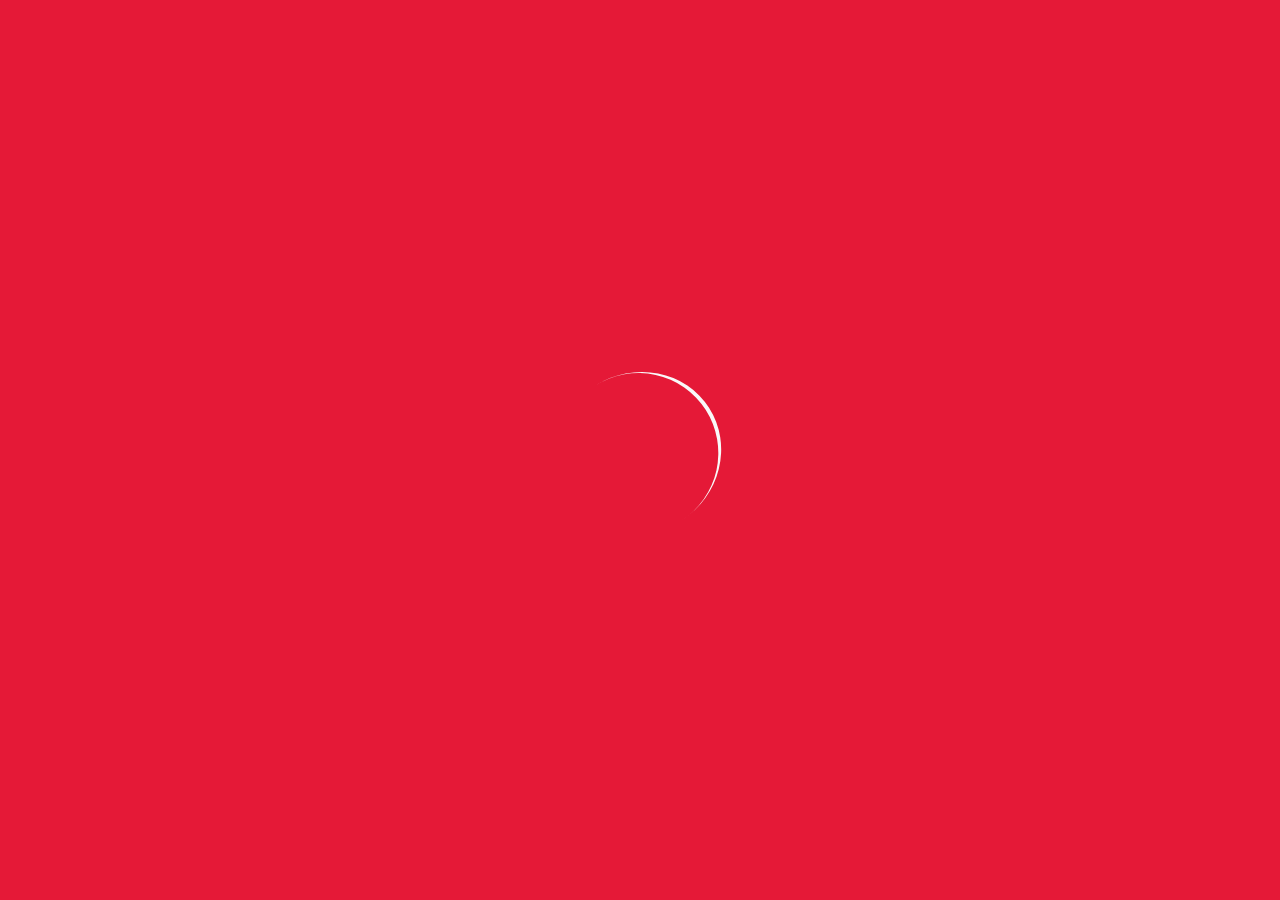
==== index.html @ 8df10746 "first commit" ====
<!DOCTYPE html>
<html lang="en">

<head>
    <meta charset="UTF-8">
    <meta http-equiv="X-UA-Compatible" content="IE=edge">
    <meta name="viewport" content="width=device-width, initial-scale=1.0">
    <title>MovieApp</title>
    <link rel="stylesheet" href="assets/fontawesome/all.min.css">
    <link rel="stylesheet" href="assets/styles/style.css">
</head>

<body>
    <div class="container">
        <div class="loader-wrapper">
            <img loading="lazy" src="assets/images/loading.svg" class="loader-inner" alt="">
        </div>
        <div id="search_container">
            <h3>Star Movie</h3>
            <input type="text" name="search" id="search" class="d-none" placeholder="Search Movie">
            <i class="fa-solid fa-magnifying-glass search_icon"></i>
            <i class="fa-solid fa-xmark search_close d-none"></i>
        </div>
        <div id="main">
            <div class="movie_item_container">
                <img loading="lazy" src="https://via.placeholder.com/164x250" alt="">
                <div class="movie_star">
                    <i class="fa-solid fa-star"></i>
                    <i class="fa-solid fa-star"></i>
                    <i class="fa-solid fa-star"></i>
                    <i class="fa-solid fa-star"></i>
                    <i class="fa-solid fa-star"></i>
                </div>
                <h3 class="movie_title">John Wick</h3>
                <div>
                    <span class="movie_box_info movie_category">Action</span>
                    <span class="box_dot">&#8226;</span>
                    <span class="movie_box_info movie_time">2hr 10m</span>
                    <span class="movie_box_info">|</span>
                    <span class="movie_box_info">PG-13</span>
                </div>
            </div>
            <div class="movie_item_container">
                <img loading="lazy" src="https://via.placeholder.com/164x250" alt="">
                <div class="movie_star">
                    <i class="fa-solid fa-star"></i>
                    <i class="fa-solid fa-star"></i>
                    <i class="fa-solid fa-star"></i>
                    <i class="fa-solid fa-star"></i>
                    <i class="fa-solid fa-star"></i>
                </div>
                <h3 class="movie_title">John Wick</h3>
                <div>
                    <span class="movie_box_info movie_category">Action</span>
                    <span class="box_dot">&#8226;</span>
                    <span class="movie_box_info movie_time">2hr 10m</span>
                    <span class="movie_box_info">|</span>
                    <span class="movie_box_info">PG-13</span>
                </div>
            </div>
            <div class="movie_item_container">
                <img loading="lazy" src="https://via.placeholder.com/164x250" alt="">
                <div class="movie_star">
                    <i class="fa-solid fa-star"></i>
                    <i class="fa-solid fa-star"></i>
                    <i class="fa-solid fa-star"></i>
                    <i class="fa-solid fa-star"></i>
                    <i class="fa-solid fa-star"></i>
                </div>
                <h3 class="movie_title">John Wick</h3>
                <div>
                    <span class="movie_box_info movie_category">Action</span>
                    <span class="box_dot">&#8226;</span>
                    <span class="movie_box_info movie_time">2hr 10m</span>
                    <span class="movie_box_info">|</span>
                    <span class="movie_box_info">PG-13</span>
                </div>
            </div>
            <div class="movie_item_container">
                <img loading="lazy" src="https://via.placeholder.com/164x250" alt="">
                <div class="movie_star">
                    <i class="fa-solid fa-star"></i>
                    <i class="fa-solid fa-star"></i>
                    <i class="fa-solid fa-star"></i>
                    <i class="fa-solid fa-star"></i>
                    <i class="fa-solid fa-star"></i>
                </div>
                <h3 class="movie_title">John Wick</h3>
                <div>
                    <span class="movie_box_info movie_category">Action</span>
                    <span class="box_dot">&#8226;</span>
                    <span class="movie_box_info movie_time">2hr 10m</span>
                    <span class="movie_box_info">|</span>
                    <span class="movie_box_info">PG-13</span>
                </div>
            </div>
            <div class="movie_item_container">
                <img loading="lazy" src="https://via.placeholder.com/164x250" alt="">
                <div class="movie_star">
                    <i class="fa-solid fa-star"></i>
                    <i class="fa-solid fa-star"></i>
                    <i class="fa-solid fa-star"></i>
                    <i class="fa-solid fa-star"></i>
                    <i class="fa-solid fa-star"></i>
                </div>
                <h3 class="movie_title">John Wick</h3>
                <div>
                    <span class="movie_box_info movie_category">Action</span>
                    <span class="box_dot">&#8226;</span>
                    <span class="movie_box_info movie_time">2hr 10m</span>
                    <span class="movie_box_info">|</span>
                    <span class="movie_box_info">PG-13</span>
                </div>
            </div>
            <div class="movie_item_container">
                <img loading="lazy" src="https://via.placeholder.com/164x250" alt="">
                <div class="movie_star">
                    <i class="fa-solid fa-star"></i>
                    <i class="fa-solid fa-star"></i>
                    <i class="fa-solid fa-star"></i>
                    <i class="fa-solid fa-star"></i>
                    <i class="fa-solid fa-star"></i>
                </div>
                <h3 class="movie_title">John Wick</h3>
                <div>
                    <span class="movie_box_info movie_category">Action</span>
                    <span class="box_dot">&#8226;</span>
                    <span class="movie_box_info movie_time">2hr 10m</span>
                    <span class="movie_box_info">|</span>
                    <span class="movie_box_info">PG-13</span>
                </div>
            </div>
        </div>

        <footer id="footer">
            <a href="#" class="d-block">
                <i class="fa-solid fa-film footer_element"></i>
            </a>
            <a href="#" class="d-block">
                <i class="fa-solid fa-ticket footer_element"></i>
            </a>
            <a href="#" class="d-block">
                <i class="fa-solid fa-bell footer_element"></i>
            </a>
            <a href="#" class="d-block">
                <i class="fa-solid fa-user footer_element"></i>
            </a>
        </footer>
    </div>
    <script src="assets/scripts/jquery-3.6.0.min.js"></script>
    <script src="assets/scripts/main.js"></script>
</body>


</html>
---- assets/styles/style.css ----
body {
    padding: 0;
    margin: 0;
    background-color: #0f1b2b;
    font-family: 'Montserrat', sans-serif;
}

h3 {
    color: #fff;
}

.loader-wrapper {
    width: 100%;
    height: 100vh;
    position: fixed;
    top: 0;
    left: 0;
    bottom: 0;
    background-color: #E51937;
    display: flex;
    justify-content: center;
    align-items: center;
    z-index: 1;
}

.container {
    padding: 10px 20px;
}

#main {
    display: grid;
    grid-template-columns: auto auto;
    grid-gap: 20px;
    width: 100%;
    margin-top: 5px;
    margin-bottom: 65px;
}

.movie_item_container {
    width: 100%;
    display: flex;
    flex-direction: column;
    justify-content: center;
}

.movie_star i {
    margin-top: 15px;
    color: #FFC045;
}

.movie_box_info {
    font-size: 12px;
    color: #fff;
    opacity: 0.5;
}

.box_dot {
    content: "\2022";
    color: #fff;
    opacity: 0.5;
}

#footer {
    width: 100%;
    height: 60px;
    position: fixed;
    bottom: 0;
    background-color: red;
    display: flex;
    justify-content: space-around;
    align-items: center;
    background-color: #0f1b2b;
    box-shadow: 1px -2px 7px -1px #000000;
    left: 0;
}

.footer_element {
    font-size: 24px;
    color: #fff;
    opacity: 0.5;
}

.footer_element:focus {
    color: red;
}

.d-block {
    display: block;
}
.d-none {
    visibility: hidden;
}
#search_container {
    display: flex;
    justify-content: space-between;
    align-items: center;
    position: relative;
}

#search {
    width: 101%;
    height: 70px;
    position: absolute;
    left: 0;
    right: 0;
    background-color: #0f1b2b;
    border:none;
    border-radius: 10px;
    color: #E51937;
    font-size: 20px;
}
#search:focus {
    outline: none;
}
#search::placeholder {
    font-size: 20px;
    color: #fff;
    padding-left: 4px;
}
.search_icon {
    font-size: 20px;
    color: #fff;
}
.search_close {
    color: #fff;
    font-size: 30px;
    position: absolute;
    right: 0;
}

/* DETAIL  */
#detail_main {
    display: flex;
    justify-content: center;
    padding: 0!important;
    position: relative;
}
.bottom_banner {
    position: absolute;
    left: 115px;
    top: 145px;
}
.w-100 {
    width: 100%;
}
.detail_movie_info {
    text-align: center;
    margin-top: 132px;
}
#detail_rating {
    display: flex;
    flex-direction: row;
    justify-content: center;
    align-items: center;
    margin-top: 20px;
}
#detail_rating h3 {
    margin: 0;
}
#detail_rating i {
    margin-left: 10px;
    color: #FFC045;
}

.main_bottom {
    padding: 20px 18px;
}
.summary_paragraph {
    color: #fff;
}
.summary {
    height: 120px;
    overflow: hidden;
}
.show_more {
    color: #47CFFF;
}
.not_read {
    display: none;
    color: #47CFFF;
}
.detail_slider_photo {
    overflow: hidden;
    margin-top: 20px;
}
.movie_photo_slider_item {
    margin-right: 10px;
    border-radius: 6px;
}
.blogs_about_film {
    display: flex;
    justify-content: space-between;
    margin-top: 20px;
}
.blog_item {
    display: flex;
    flex-direction: column;
    margin-right: 10px;
}

.blog_item span {
    color: #fff;
    margin-top: 10px;
    opacity: 0.5;
    font-size: 12px;
}
.blog_item_image {
    border-radius: 10px;
}
.detail_back_button {
    color: #fff;
    position: absolute;
    left: 20px;
    top: 20px;
    font-size: 35px;
}
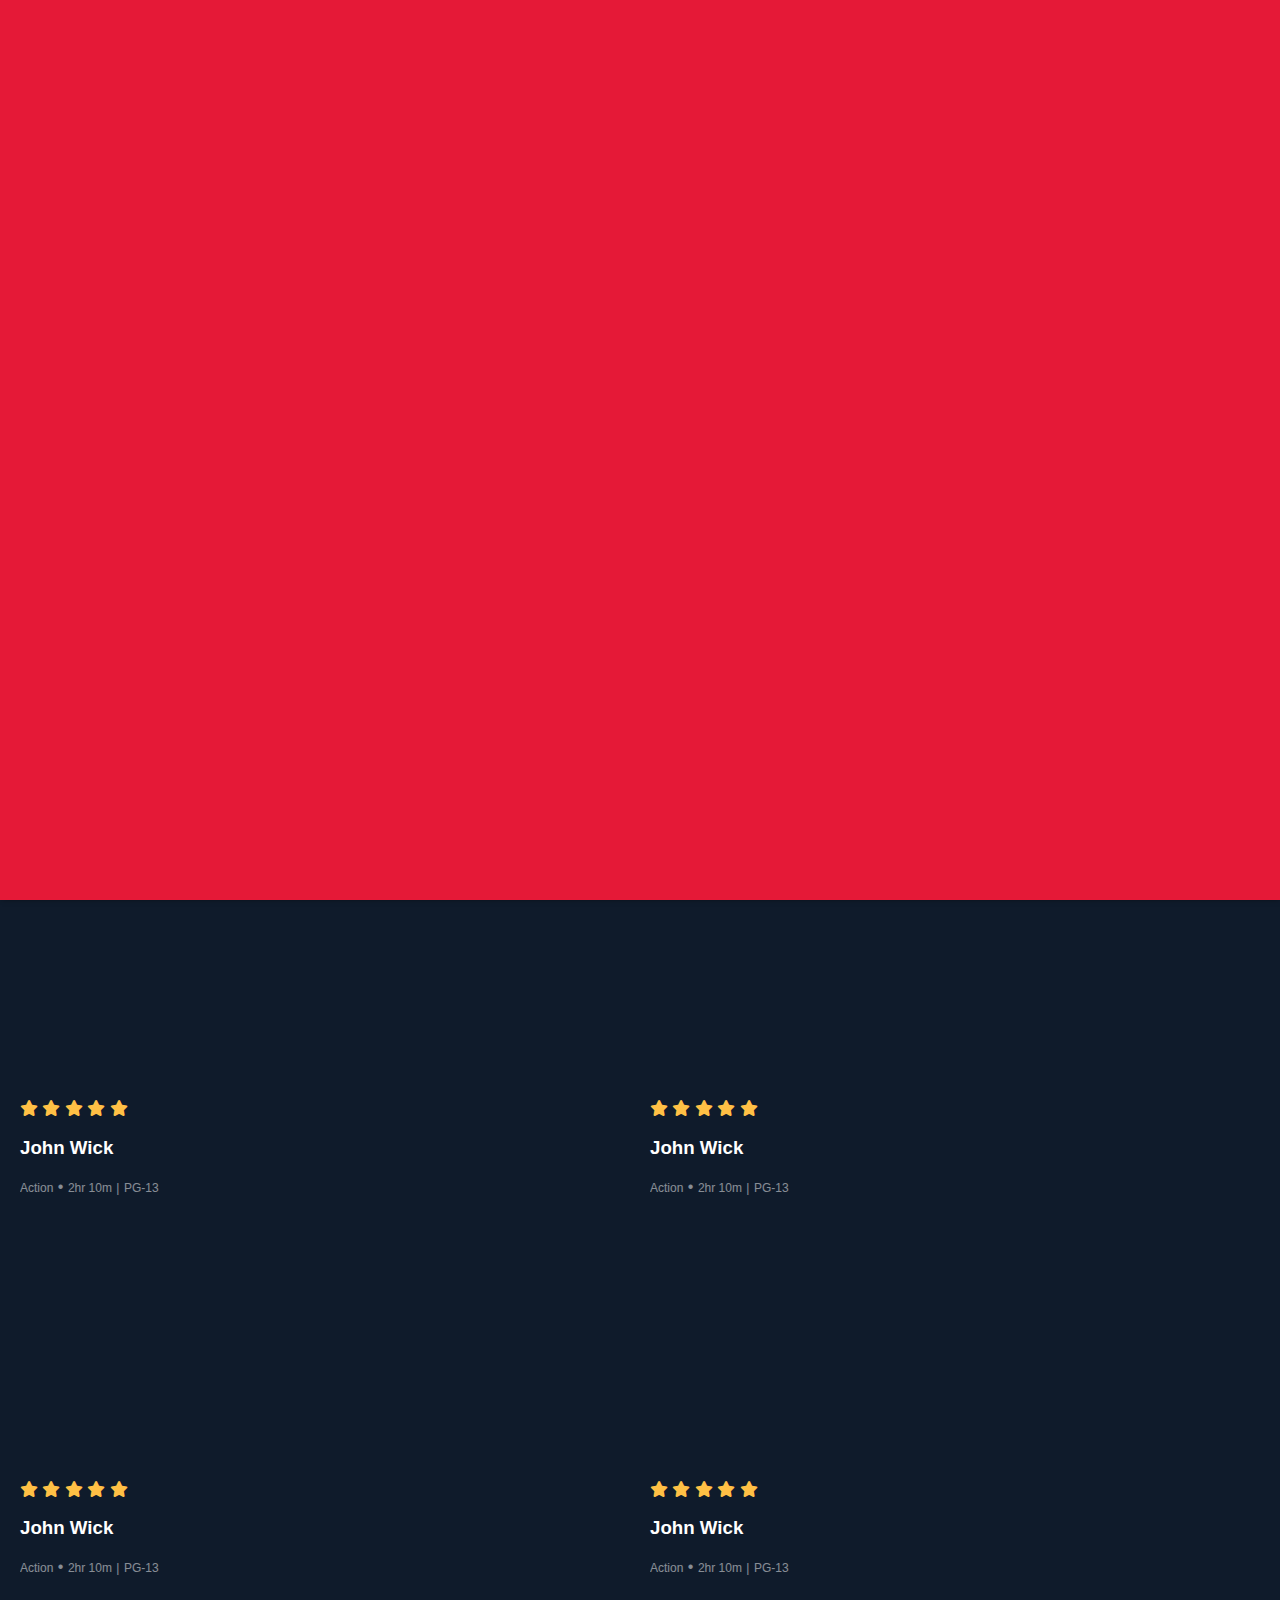
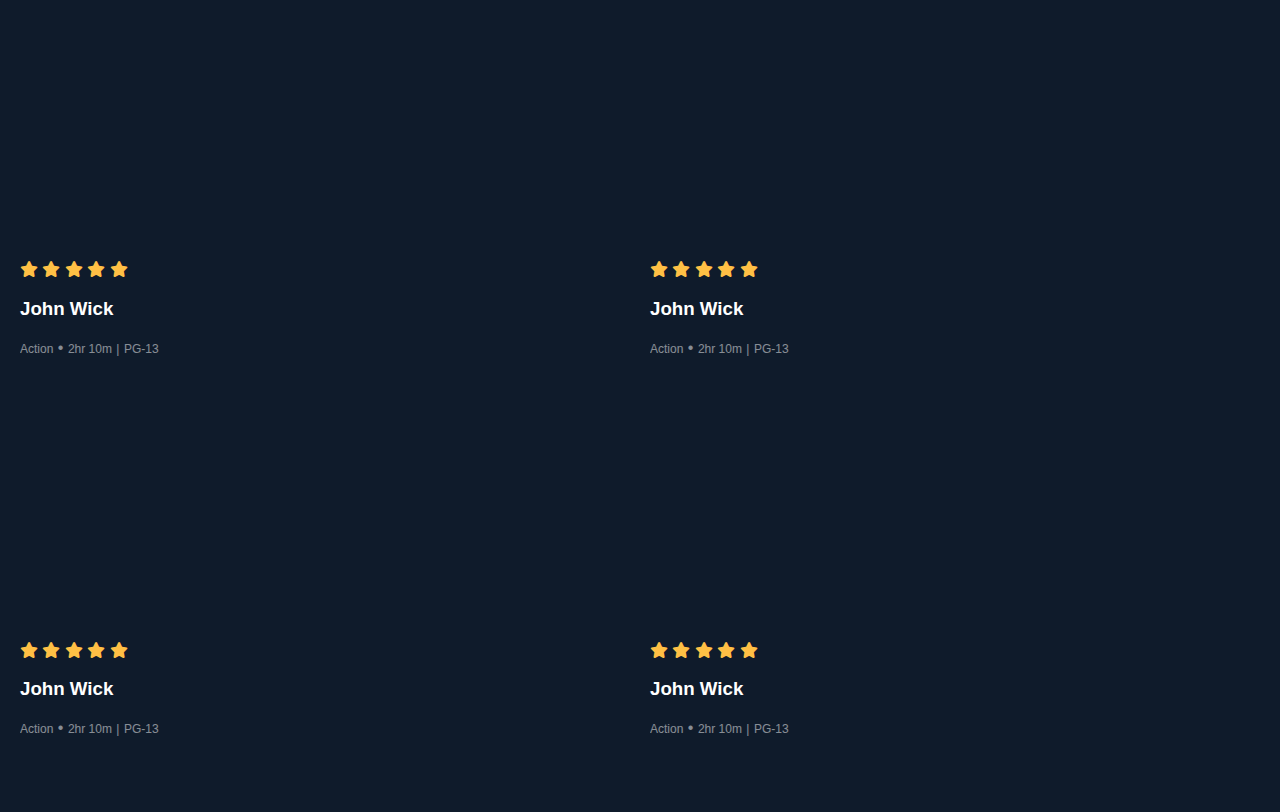
==== commit f1c24b62: "LazyLoad" ====
--- a/index.html
+++ b/index.html
@@ -13,7 +13,7 @@
 <body>
     <div class="container">
         <div class="loader-wrapper">
-            <img loading="lazy" src="assets/images/loading.svg" class="loader-inner" alt="">
+            <img data-src="assets/images/loading.svg" class="loader-inner" alt="">
         </div>
         <div id="search_container">
             <h3>Star Movie</h3>
@@ -23,97 +23,205 @@
         </div>
         <div id="main">
             <div class="movie_item_container">
-                <img loading="lazy" src="https://via.placeholder.com/164x250" alt="">
-                <div class="movie_star">
-                    <i class="fa-solid fa-star"></i>
-                    <i class="fa-solid fa-star"></i>
-                    <i class="fa-solid fa-star"></i>
-                    <i class="fa-solid fa-star"></i>
-                    <i class="fa-solid fa-star"></i>
-                </div>
-                <h3 class="movie_title">John Wick</h3>
-                <div>
-                    <span class="movie_box_info movie_category">Action</span>
-                    <span class="box_dot">&#8226;</span>
-                    <span class="movie_box_info movie_time">2hr 10m</span>
-                    <span class="movie_box_info">|</span>
-                    <span class="movie_box_info">PG-13</span>
-                </div>
-            </div>
-            <div class="movie_item_container">
-                <img loading="lazy" src="https://via.placeholder.com/164x250" alt="">
-                <div class="movie_star">
-                    <i class="fa-solid fa-star"></i>
-                    <i class="fa-solid fa-star"></i>
-                    <i class="fa-solid fa-star"></i>
-                    <i class="fa-solid fa-star"></i>
-                    <i class="fa-solid fa-star"></i>
-                </div>
-                <h3 class="movie_title">John Wick</h3>
-                <div>
-                    <span class="movie_box_info movie_category">Action</span>
-                    <span class="box_dot">&#8226;</span>
-                    <span class="movie_box_info movie_time">2hr 10m</span>
-                    <span class="movie_box_info">|</span>
-                    <span class="movie_box_info">PG-13</span>
-                </div>
-            </div>
-            <div class="movie_item_container">
-                <img loading="lazy" src="https://via.placeholder.com/164x250" alt="">
-                <div class="movie_star">
-                    <i class="fa-solid fa-star"></i>
-                    <i class="fa-solid fa-star"></i>
-                    <i class="fa-solid fa-star"></i>
-                    <i class="fa-solid fa-star"></i>
-                    <i class="fa-solid fa-star"></i>
-                </div>
-                <h3 class="movie_title">John Wick</h3>
-                <div>
-                    <span class="movie_box_info movie_category">Action</span>
-                    <span class="box_dot">&#8226;</span>
-                    <span class="movie_box_info movie_time">2hr 10m</span>
-                    <span class="movie_box_info">|</span>
-                    <span class="movie_box_info">PG-13</span>
-                </div>
-            </div>
-            <div class="movie_item_container">
-                <img loading="lazy" src="https://via.placeholder.com/164x250" alt="">
-                <div class="movie_star">
-                    <i class="fa-solid fa-star"></i>
-                    <i class="fa-solid fa-star"></i>
-                    <i class="fa-solid fa-star"></i>
-                    <i class="fa-solid fa-star"></i>
-                    <i class="fa-solid fa-star"></i>
-                </div>
-                <h3 class="movie_title">John Wick</h3>
-                <div>
-                    <span class="movie_box_info movie_category">Action</span>
-                    <span class="box_dot">&#8226;</span>
-                    <span class="movie_box_info movie_time">2hr 10m</span>
-                    <span class="movie_box_info">|</span>
-                    <span class="movie_box_info">PG-13</span>
-                </div>
-            </div>
-            <div class="movie_item_container">
-                <img loading="lazy" src="https://via.placeholder.com/164x250" alt="">
-                <div class="movie_star">
-                    <i class="fa-solid fa-star"></i>
-                    <i class="fa-solid fa-star"></i>
-                    <i class="fa-solid fa-star"></i>
-                    <i class="fa-solid fa-star"></i>
-                    <i class="fa-solid fa-star"></i>
-                </div>
-                <h3 class="movie_title">John Wick</h3>
-                <div>
-                    <span class="movie_box_info movie_category">Action</span>
-                    <span class="box_dot">&#8226;</span>
-                    <span class="movie_box_info movie_time">2hr 10m</span>
-                    <span class="movie_box_info">|</span>
-                    <span class="movie_box_info">PG-13</span>
-                </div>
-            </div>
-            <div class="movie_item_container">
-                <img loading="lazy" src="https://via.placeholder.com/164x250" alt="">
+                <img data-src="https://via.placeholder.com/164x250/fpff13" class="lazy main_moive_photo" alt="">
+                <div class="movie_star">
+                    <i class="fa-solid fa-star"></i>
+                    <i class="fa-solid fa-star"></i>
+                    <i class="fa-solid fa-star"></i>
+                    <i class="fa-solid fa-star"></i>
+                    <i class="fa-solid fa-star"></i>
+                </div>
+                <h3 class="movie_title">John Wick</h3>
+                <div>
+                    <span class="movie_box_info movie_category">Action</span>
+                    <span class="box_dot">&#8226;</span>
+                    <span class="movie_box_info movie_time">2hr 10m</span>
+                    <span class="movie_box_info">|</span>
+                    <span class="movie_box_info">PG-13</span>
+                </div>
+            </div>
+            <div class="movie_item_container">
+                <img data-src="https://via.placeholder.com/164x250/fcff33" class="lazy main_moive_photo" alt="">
+                <div class="movie_star">
+                    <i class="fa-solid fa-star"></i>
+                    <i class="fa-solid fa-star"></i>
+                    <i class="fa-solid fa-star"></i>
+                    <i class="fa-solid fa-star"></i>
+                    <i class="fa-solid fa-star"></i>
+                </div>
+                <h3 class="movie_title">John Wick</h3>
+                <div>
+                    <span class="movie_box_info movie_category">Action</span>
+                    <span class="box_dot">&#8226;</span>
+                    <span class="movie_box_info movie_time">2hr 10m</span>
+                    <span class="movie_box_info">|</span>
+                    <span class="movie_box_info">PG-13</span>
+                </div>
+            </div>
+            <div class="movie_item_container">
+                <img data-src="https://via.placeholder.com/164x250/ffbf43" class="lazy main_moive_photo" alt="">
+                <div class="movie_star">
+                    <i class="fa-solid fa-star"></i>
+                    <i class="fa-solid fa-star"></i>
+                    <i class="fa-solid fa-star"></i>
+                    <i class="fa-solid fa-star"></i>
+                    <i class="fa-solid fa-star"></i>
+                </div>
+                <h3 class="movie_title">John Wick</h3>
+                <div>
+                    <span class="movie_box_info movie_category">Action</span>
+                    <span class="box_dot">&#8226;</span>
+                    <span class="movie_box_info movie_time">2hr 10m</span>
+                    <span class="movie_box_info">|</span>
+                    <span class="movie_box_info">PG-13</span>
+                </div>
+            </div>
+            <div class="movie_item_container">
+                <img data-src="https://via.placeholder.com/164x250/fsff63" class="lazy main_moive_photo" alt="">
+                <div class="movie_star">
+                    <i class="fa-solid fa-star"></i>
+                    <i class="fa-solid fa-star"></i>
+                    <i class="fa-solid fa-star"></i>
+                    <i class="fa-solid fa-star"></i>
+                    <i class="fa-solid fa-star"></i>
+                </div>
+                <h3 class="movie_title">John Wick</h3>
+                <div>
+                    <span class="movie_box_info movie_category">Action</span>
+                    <span class="box_dot">&#8226;</span>
+                    <span class="movie_box_info movie_time">2hr 10m</span>
+                    <span class="movie_box_info">|</span>
+                    <span class="movie_box_info">PG-13</span>
+                </div>
+            </div>
+            <div class="movie_item_container">
+                <img data-src="https://via.placeholder.com/164x250/ffgf83" class="lazy main_moive_photo" alt="">
+                <div class="movie_star">
+                    <i class="fa-solid fa-star"></i>
+                    <i class="fa-solid fa-star"></i>
+                    <i class="fa-solid fa-star"></i>
+                    <i class="fa-solid fa-star"></i>
+                    <i class="fa-solid fa-star"></i>
+                </div>
+                <h3 class="movie_title">John Wick</h3>
+                <div>
+                    <span class="movie_box_info movie_category">Action</span>
+                    <span class="box_dot">&#8226;</span>
+                    <span class="movie_box_info movie_time">2hr 10m</span>
+                    <span class="movie_box_info">|</span>
+                    <span class="movie_box_info">PG-13</span>
+                </div>
+            </div>
+            <div class="movie_item_container">
+                <img data-src="https://via.placeholder.com/164x250/ffnc53" class="lazy main_moive_photo" alt="">
+                <div class="movie_star">
+                    <i class="fa-solid fa-star"></i>
+                    <i class="fa-solid fa-star"></i>
+                    <i class="fa-solid fa-star"></i>
+                    <i class="fa-solid fa-star"></i>
+                    <i class="fa-solid fa-star"></i>
+                </div>
+                <h3 class="movie_title">John Wick</h3>
+                <div>
+                    <span class="movie_box_info movie_category">Action</span>
+                    <span class="box_dot">&#8226;</span>
+                    <span class="movie_box_info movie_time">2hr 10m</span>
+                    <span class="movie_box_info">|</span>
+                    <span class="movie_box_info">PG-13</span>
+                </div>
+            </div>
+            <div class="movie_item_container">
+                <img data-src="https://via.placeholder.com/164x250/ffkn53" class="lazy main_moive_photo" alt="">
+                <div class="movie_star">
+                    <i class="fa-solid fa-star"></i>
+                    <i class="fa-solid fa-star"></i>
+                    <i class="fa-solid fa-star"></i>
+                    <i class="fa-solid fa-star"></i>
+                    <i class="fa-solid fa-star"></i>
+                </div>
+                <h3 class="movie_title">John Wick</h3>
+                <div>
+                    <span class="movie_box_info movie_category">Action</span>
+                    <span class="box_dot">&#8226;</span>
+                    <span class="movie_box_info movie_time">2hr 10m</span>
+                    <span class="movie_box_info">|</span>
+                    <span class="movie_box_info">PG-13</span>
+                </div>
+            </div>
+            <div class="movie_item_container">
+                <img data-src="https://via.placeholder.com/164x250/ffsw53" class="lazy main_moive_photo" alt="">
+                <div class="movie_star">
+                    <i class="fa-solid fa-star"></i>
+                    <i class="fa-solid fa-star"></i>
+                    <i class="fa-solid fa-star"></i>
+                    <i class="fa-solid fa-star"></i>
+                    <i class="fa-solid fa-star"></i>
+                </div>
+                <h3 class="movie_title">John Wick</h3>
+                <div>
+                    <span class="movie_box_info movie_category">Action</span>
+                    <span class="box_dot">&#8226;</span>
+                    <span class="movie_box_info movie_time">2hr 10m</span>
+                    <span class="movie_box_info">|</span>
+                    <span class="movie_box_info">PG-13</span>
+                </div>
+            </div>
+            <div class="movie_item_container">
+                <img data-src="https://via.placeholder.com/164x250/ffsd53" class="lazy main_moive_photo" alt="">
+                <div class="movie_star">
+                    <i class="fa-solid fa-star"></i>
+                    <i class="fa-solid fa-star"></i>
+                    <i class="fa-solid fa-star"></i>
+                    <i class="fa-solid fa-star"></i>
+                    <i class="fa-solid fa-star"></i>
+                </div>
+                <h3 class="movie_title">John Wick</h3>
+                <div>
+                    <span class="movie_box_info movie_category">Action</span>
+                    <span class="box_dot">&#8226;</span>
+                    <span class="movie_box_info movie_time">2hr 10m</span>
+                    <span class="movie_box_info">|</span>
+                    <span class="movie_box_info">PG-13</span>
+                </div>
+            </div>
+            <div class="movie_item_container">
+                <img data-src="https://via.placeholder.com/164x250/ffpn55" class="lazy main_moive_photo" alt="">
+                <div class="movie_star">
+                    <i class="fa-solid fa-star"></i>
+                    <i class="fa-solid fa-star"></i>
+                    <i class="fa-solid fa-star"></i>
+                    <i class="fa-solid fa-star"></i>
+                    <i class="fa-solid fa-star"></i>
+                </div>
+                <h3 class="movie_title">John Wick</h3>
+                <div>
+                    <span class="movie_box_info movie_category">Action</span>
+                    <span class="box_dot">&#8226;</span>
+                    <span class="movie_box_info movie_time">2hr 10m</span>
+                    <span class="movie_box_info">|</span>
+                    <span class="movie_box_info">PG-13</span>
+                </div>
+            </div>
+            <div class="movie_item_container">
+                <img data-src="https://via.placeholder.com/164x250/ffty53" class="lazy main_moive_photo" alt="">
+                <div class="movie_star">
+                    <i class="fa-solid fa-star"></i>
+                    <i class="fa-solid fa-star"></i>
+                    <i class="fa-solid fa-star"></i>
+                    <i class="fa-solid fa-star"></i>
+                    <i class="fa-solid fa-star"></i>
+                </div>
+                <h3 class="movie_title">John Wick</h3>
+                <div>
+                    <span class="movie_box_info movie_category">Action</span>
+                    <span class="box_dot">&#8226;</span>
+                    <span class="movie_box_info movie_time">2hr 10m</span>
+                    <span class="movie_box_info">|</span>
+                    <span class="movie_box_info">PG-13</span>
+                </div>
+            </div>
+            <div class="movie_item_container">
+                <img data-src="https://via.placeholder.com/164x250/ffkp53" class="lazy main_moive_photo" alt="">
                 <div class="movie_star">
                     <i class="fa-solid fa-star"></i>
                     <i class="fa-solid fa-star"></i>
@@ -148,6 +256,7 @@
         </footer>
     </div>
     <script src="assets/scripts/jquery-3.6.0.min.js"></script>
+    <script src="assets/scripts/jquery.lazy.min.js"></script>
     <script src="assets/scripts/main.js"></script>
 </body>
 
--- a/assets/styles/style.css
+++ b/assets/styles/style.css
@@ -139,6 +139,8 @@
     position: absolute;
     left: 115px;
     top: 145px;
+    width: 164px;
+    height: 250px;
 }
 .w-100 {
     width: 100%;
@@ -184,6 +186,8 @@
     margin-top: 20px;
 }
 .movie_photo_slider_item {
+    width: 104px;
+    height: 72px;
     margin-right: 10px;
     border-radius: 6px;
 }
@@ -205,6 +209,8 @@
     font-size: 12px;
 }
 .blog_item_image {
+    width: 165px;
+    height: 250px;
     border-radius: 10px;
 }
 .detail_back_button {
@@ -213,4 +219,8 @@
     left: 20px;
     top: 20px;
     font-size: 35px;
-}+}
+.main_moive_photo {
+    width: 164px;
+    height: 250px;
+}
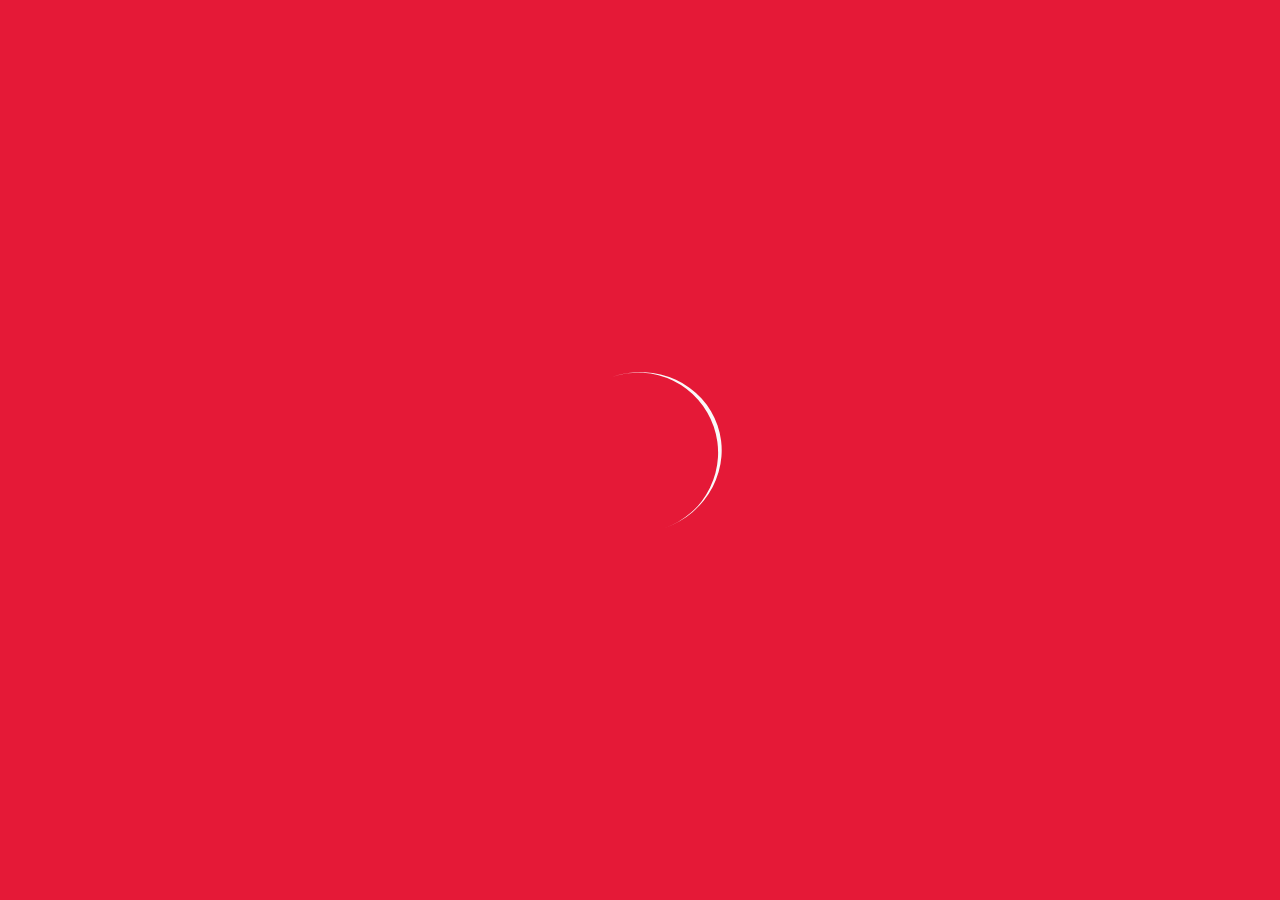
==== commit 31191ddb: "Get data & create detail" ====
--- a/index.html
+++ b/index.html
@@ -13,231 +13,16 @@
 <body>
     <div class="container">
         <div class="loader-wrapper">
-            <img data-src="assets/images/loading.svg" class="loader-inner" alt="">
+            <img src="assets/images/loading.svg" class="loader-inner" alt="">
         </div>
         <div id="search_container">
             <h3>Star Movie</h3>
-            <input type="text" name="search" id="search" class="d-none" placeholder="Search Movie">
+            <input type="text" name="search" id="search" class="d-none" placeholder="Search Movie" value="star wars">
             <i class="fa-solid fa-magnifying-glass search_icon"></i>
             <i class="fa-solid fa-xmark search_close d-none"></i>
         </div>
+        <h3 class="dont_title">Please Search Movie!</h3>
         <div id="main">
-            <div class="movie_item_container">
-                <img data-src="https://via.placeholder.com/164x250/fpff13" class="lazy main_moive_photo" alt="">
-                <div class="movie_star">
-                    <i class="fa-solid fa-star"></i>
-                    <i class="fa-solid fa-star"></i>
-                    <i class="fa-solid fa-star"></i>
-                    <i class="fa-solid fa-star"></i>
-                    <i class="fa-solid fa-star"></i>
-                </div>
-                <h3 class="movie_title">John Wick</h3>
-                <div>
-                    <span class="movie_box_info movie_category">Action</span>
-                    <span class="box_dot">&#8226;</span>
-                    <span class="movie_box_info movie_time">2hr 10m</span>
-                    <span class="movie_box_info">|</span>
-                    <span class="movie_box_info">PG-13</span>
-                </div>
-            </div>
-            <div class="movie_item_container">
-                <img data-src="https://via.placeholder.com/164x250/fcff33" class="lazy main_moive_photo" alt="">
-                <div class="movie_star">
-                    <i class="fa-solid fa-star"></i>
-                    <i class="fa-solid fa-star"></i>
-                    <i class="fa-solid fa-star"></i>
-                    <i class="fa-solid fa-star"></i>
-                    <i class="fa-solid fa-star"></i>
-                </div>
-                <h3 class="movie_title">John Wick</h3>
-                <div>
-                    <span class="movie_box_info movie_category">Action</span>
-                    <span class="box_dot">&#8226;</span>
-                    <span class="movie_box_info movie_time">2hr 10m</span>
-                    <span class="movie_box_info">|</span>
-                    <span class="movie_box_info">PG-13</span>
-                </div>
-            </div>
-            <div class="movie_item_container">
-                <img data-src="https://via.placeholder.com/164x250/ffbf43" class="lazy main_moive_photo" alt="">
-                <div class="movie_star">
-                    <i class="fa-solid fa-star"></i>
-                    <i class="fa-solid fa-star"></i>
-                    <i class="fa-solid fa-star"></i>
-                    <i class="fa-solid fa-star"></i>
-                    <i class="fa-solid fa-star"></i>
-                </div>
-                <h3 class="movie_title">John Wick</h3>
-                <div>
-                    <span class="movie_box_info movie_category">Action</span>
-                    <span class="box_dot">&#8226;</span>
-                    <span class="movie_box_info movie_time">2hr 10m</span>
-                    <span class="movie_box_info">|</span>
-                    <span class="movie_box_info">PG-13</span>
-                </div>
-            </div>
-            <div class="movie_item_container">
-                <img data-src="https://via.placeholder.com/164x250/fsff63" class="lazy main_moive_photo" alt="">
-                <div class="movie_star">
-                    <i class="fa-solid fa-star"></i>
-                    <i class="fa-solid fa-star"></i>
-                    <i class="fa-solid fa-star"></i>
-                    <i class="fa-solid fa-star"></i>
-                    <i class="fa-solid fa-star"></i>
-                </div>
-                <h3 class="movie_title">John Wick</h3>
-                <div>
-                    <span class="movie_box_info movie_category">Action</span>
-                    <span class="box_dot">&#8226;</span>
-                    <span class="movie_box_info movie_time">2hr 10m</span>
-                    <span class="movie_box_info">|</span>
-                    <span class="movie_box_info">PG-13</span>
-                </div>
-            </div>
-            <div class="movie_item_container">
-                <img data-src="https://via.placeholder.com/164x250/ffgf83" class="lazy main_moive_photo" alt="">
-                <div class="movie_star">
-                    <i class="fa-solid fa-star"></i>
-                    <i class="fa-solid fa-star"></i>
-                    <i class="fa-solid fa-star"></i>
-                    <i class="fa-solid fa-star"></i>
-                    <i class="fa-solid fa-star"></i>
-                </div>
-                <h3 class="movie_title">John Wick</h3>
-                <div>
-                    <span class="movie_box_info movie_category">Action</span>
-                    <span class="box_dot">&#8226;</span>
-                    <span class="movie_box_info movie_time">2hr 10m</span>
-                    <span class="movie_box_info">|</span>
-                    <span class="movie_box_info">PG-13</span>
-                </div>
-            </div>
-            <div class="movie_item_container">
-                <img data-src="https://via.placeholder.com/164x250/ffnc53" class="lazy main_moive_photo" alt="">
-                <div class="movie_star">
-                    <i class="fa-solid fa-star"></i>
-                    <i class="fa-solid fa-star"></i>
-                    <i class="fa-solid fa-star"></i>
-                    <i class="fa-solid fa-star"></i>
-                    <i class="fa-solid fa-star"></i>
-                </div>
-                <h3 class="movie_title">John Wick</h3>
-                <div>
-                    <span class="movie_box_info movie_category">Action</span>
-                    <span class="box_dot">&#8226;</span>
-                    <span class="movie_box_info movie_time">2hr 10m</span>
-                    <span class="movie_box_info">|</span>
-                    <span class="movie_box_info">PG-13</span>
-                </div>
-            </div>
-            <div class="movie_item_container">
-                <img data-src="https://via.placeholder.com/164x250/ffkn53" class="lazy main_moive_photo" alt="">
-                <div class="movie_star">
-                    <i class="fa-solid fa-star"></i>
-                    <i class="fa-solid fa-star"></i>
-                    <i class="fa-solid fa-star"></i>
-                    <i class="fa-solid fa-star"></i>
-                    <i class="fa-solid fa-star"></i>
-                </div>
-                <h3 class="movie_title">John Wick</h3>
-                <div>
-                    <span class="movie_box_info movie_category">Action</span>
-                    <span class="box_dot">&#8226;</span>
-                    <span class="movie_box_info movie_time">2hr 10m</span>
-                    <span class="movie_box_info">|</span>
-                    <span class="movie_box_info">PG-13</span>
-                </div>
-            </div>
-            <div class="movie_item_container">
-                <img data-src="https://via.placeholder.com/164x250/ffsw53" class="lazy main_moive_photo" alt="">
-                <div class="movie_star">
-                    <i class="fa-solid fa-star"></i>
-                    <i class="fa-solid fa-star"></i>
-                    <i class="fa-solid fa-star"></i>
-                    <i class="fa-solid fa-star"></i>
-                    <i class="fa-solid fa-star"></i>
-                </div>
-                <h3 class="movie_title">John Wick</h3>
-                <div>
-                    <span class="movie_box_info movie_category">Action</span>
-                    <span class="box_dot">&#8226;</span>
-                    <span class="movie_box_info movie_time">2hr 10m</span>
-                    <span class="movie_box_info">|</span>
-                    <span class="movie_box_info">PG-13</span>
-                </div>
-            </div>
-            <div class="movie_item_container">
-                <img data-src="https://via.placeholder.com/164x250/ffsd53" class="lazy main_moive_photo" alt="">
-                <div class="movie_star">
-                    <i class="fa-solid fa-star"></i>
-                    <i class="fa-solid fa-star"></i>
-                    <i class="fa-solid fa-star"></i>
-                    <i class="fa-solid fa-star"></i>
-                    <i class="fa-solid fa-star"></i>
-                </div>
-                <h3 class="movie_title">John Wick</h3>
-                <div>
-                    <span class="movie_box_info movie_category">Action</span>
-                    <span class="box_dot">&#8226;</span>
-                    <span class="movie_box_info movie_time">2hr 10m</span>
-                    <span class="movie_box_info">|</span>
-                    <span class="movie_box_info">PG-13</span>
-                </div>
-            </div>
-            <div class="movie_item_container">
-                <img data-src="https://via.placeholder.com/164x250/ffpn55" class="lazy main_moive_photo" alt="">
-                <div class="movie_star">
-                    <i class="fa-solid fa-star"></i>
-                    <i class="fa-solid fa-star"></i>
-                    <i class="fa-solid fa-star"></i>
-                    <i class="fa-solid fa-star"></i>
-                    <i class="fa-solid fa-star"></i>
-                </div>
-                <h3 class="movie_title">John Wick</h3>
-                <div>
-                    <span class="movie_box_info movie_category">Action</span>
-                    <span class="box_dot">&#8226;</span>
-                    <span class="movie_box_info movie_time">2hr 10m</span>
-                    <span class="movie_box_info">|</span>
-                    <span class="movie_box_info">PG-13</span>
-                </div>
-            </div>
-            <div class="movie_item_container">
-                <img data-src="https://via.placeholder.com/164x250/ffty53" class="lazy main_moive_photo" alt="">
-                <div class="movie_star">
-                    <i class="fa-solid fa-star"></i>
-                    <i class="fa-solid fa-star"></i>
-                    <i class="fa-solid fa-star"></i>
-                    <i class="fa-solid fa-star"></i>
-                    <i class="fa-solid fa-star"></i>
-                </div>
-                <h3 class="movie_title">John Wick</h3>
-                <div>
-                    <span class="movie_box_info movie_category">Action</span>
-                    <span class="box_dot">&#8226;</span>
-                    <span class="movie_box_info movie_time">2hr 10m</span>
-                    <span class="movie_box_info">|</span>
-                    <span class="movie_box_info">PG-13</span>
-                </div>
-            </div>
-            <div class="movie_item_container">
-                <img data-src="https://via.placeholder.com/164x250/ffkp53" class="lazy main_moive_photo" alt="">
-                <div class="movie_star">
-                    <i class="fa-solid fa-star"></i>
-                    <i class="fa-solid fa-star"></i>
-                    <i class="fa-solid fa-star"></i>
-                    <i class="fa-solid fa-star"></i>
-                    <i class="fa-solid fa-star"></i>
-                </div>
-                <h3 class="movie_title">John Wick</h3>
-                <div>
-                    <span class="movie_box_info movie_category">Action</span>
-                    <span class="box_dot">&#8226;</span>
-                    <span class="movie_box_info movie_time">2hr 10m</span>
-                    <span class="movie_box_info">|</span>
-                    <span class="movie_box_info">PG-13</span>
-                </div>
-            </div>
         </div>
 
         <footer id="footer">
--- a/assets/styles/style.css
+++ b/assets/styles/style.css
@@ -40,7 +40,7 @@
     width: 100%;
     display: flex;
     flex-direction: column;
-    justify-content: center;
+    justify-content: unset;
 }
 
 .movie_star i {
@@ -48,7 +48,7 @@
     color: #FFC045;
 }
 
-.movie_box_info {
+.movie_box_info, .movie_box_infos {
     font-size: 12px;
     color: #fff;
     opacity: 0.5;
@@ -74,6 +74,16 @@
     left: 0;
 }
 
+.movie_title {
+    height: 46px;
+    overflow: hidden;
+}
+.movie_year {
+    color: #fff;
+    opacity: 0.5;
+    margin-top: 10px;
+    font-size: 12px;
+}
 .footer_element {
     font-size: 24px;
     color: #fff;
@@ -138,7 +148,7 @@
 .bottom_banner {
     position: absolute;
     left: 115px;
-    top: 145px;
+    top: 439px;
     width: 164px;
     height: 250px;
 }
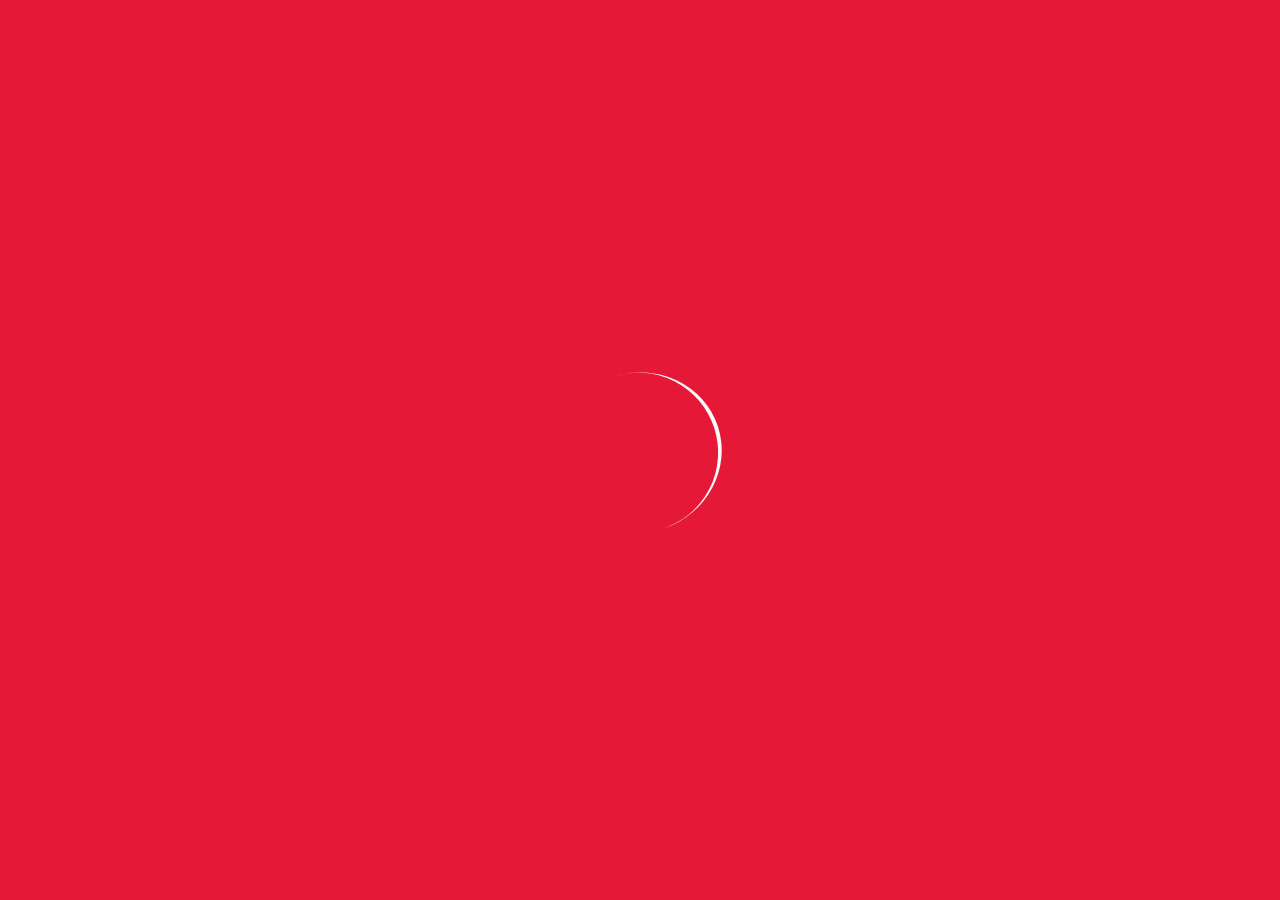
==== commit bd321ef1: "result" ====
--- a/index.html
+++ b/index.html
@@ -17,7 +17,7 @@
         </div>
         <div id="search_container">
             <h3>Star Movie</h3>
-            <input type="text" name="search" id="search" class="d-none" placeholder="Search Movie" value="star wars">
+            <input type="text" name="search" id="search" class="d-none" placeholder="Search Movie" value="">
             <i class="fa-solid fa-magnifying-glass search_icon"></i>
             <i class="fa-solid fa-xmark search_close d-none"></i>
         </div>
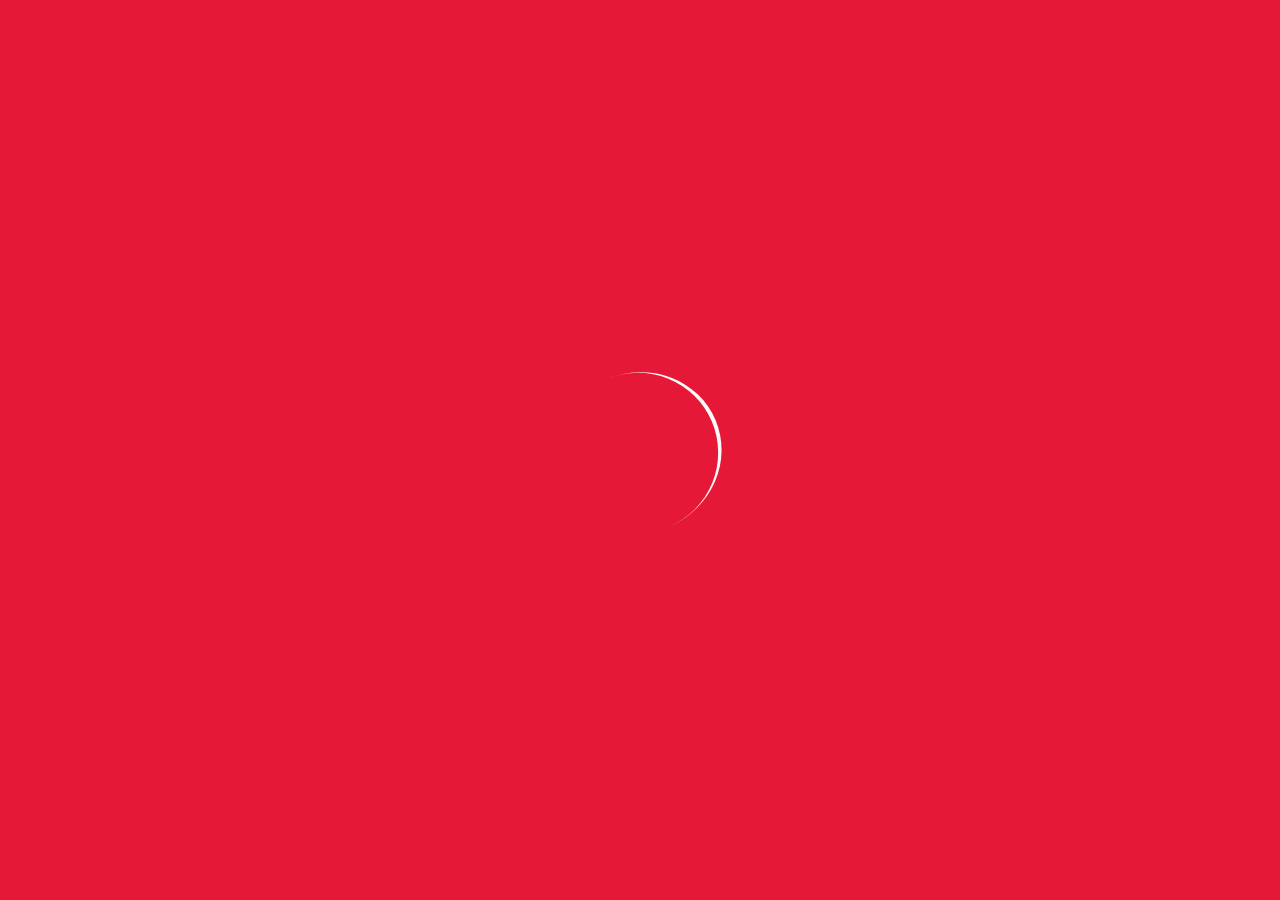
==== commit 85d82b86: "favorites" ====
--- a/index.html
+++ b/index.html
@@ -17,12 +17,12 @@
         </div>
         <div id="search_container">
             <h3>Star Movie</h3>
-            <input type="text" name="search" id="search" class="d-none" placeholder="Search Movie" value="">
+            <input type="text" name="search" id="search" class="d-none" placeholder="Search Movie" value="" autocomplete="off">
             <i class="fa-solid fa-magnifying-glass search_icon"></i>
             <i class="fa-solid fa-xmark search_close d-none"></i>
         </div>
-        <h3 class="dont_title">Please Search Movie!</h3>
         <div id="main">
+            <h3 class="dont_title">No Favorites!</h3>
         </div>
 
         <footer id="footer">
--- a/assets/styles/style.css
+++ b/assets/styles/style.css
@@ -20,7 +20,7 @@
     display: flex;
     justify-content: center;
     align-items: center;
-    z-index: 1;
+    z-index: 2;
 }
 
 .container {
@@ -32,15 +32,16 @@
     grid-template-columns: auto auto;
     grid-gap: 20px;
     width: 100%;
-    margin-top: 5px;
+    margin-top: 80px;
     margin-bottom: 65px;
 }
 
 .movie_item_container {
     width: 100%;
-    display: flex;
+    display: grid;
     flex-direction: column;
     justify-content: unset;
+    grid-template-columns: 50%;
 }
 
 .movie_star i {
@@ -104,7 +105,14 @@
     display: flex;
     justify-content: space-between;
     align-items: center;
-    position: relative;
+    position: fixed;
+    top: 0;
+    right: 0;
+    left: 0;
+    background-color: #0f1b2b;
+    padding: 0 20px;
+    box-shadow: 0px 4px 15px 0px rgba(0,0,0,0.75);
+    z-index: 1;
 }
 
 #search {
@@ -118,6 +126,7 @@
     border-radius: 10px;
     color: #E51937;
     font-size: 20px;
+    padding-left: 20px;
 }
 #search:focus {
     outline: none;
@@ -135,7 +144,14 @@
     color: #fff;
     font-size: 30px;
     position: absolute;
-    right: 0;
+    right: 20px;
+}
+.dont_title {
+    height: 75vh;
+    display: flex;
+    align-items: center;
+    justify-content: center;
+    width: 350px;
 }
 
 /* DETAIL  */
@@ -154,6 +170,17 @@
 }
 .w-100 {
     width: 100%;
+}
+.favorites {
+    position: absolute;
+    font-size: 23px;
+    padding: 5px;
+    right: 30px;
+    top: 27px;
+    color: #FFC045;
+    border: 1px solid #0f1b2b;
+    background-color: #0f1b2b;
+    border-radius: 30px;
 }
 .detail_movie_info {
     text-align: center;
@@ -224,11 +251,14 @@
     border-radius: 10px;
 }
 .detail_back_button {
-    color: #fff;
+    color: #FFC045;
     position: absolute;
     left: 20px;
     top: 20px;
-    font-size: 35px;
+    font-size: 45px;
+    text-shadow: 2px 2px 20px #222;
+    background-color: #0f1b2b;
+    border-radius: 30px;
 }
 .main_moive_photo {
     width: 164px;
